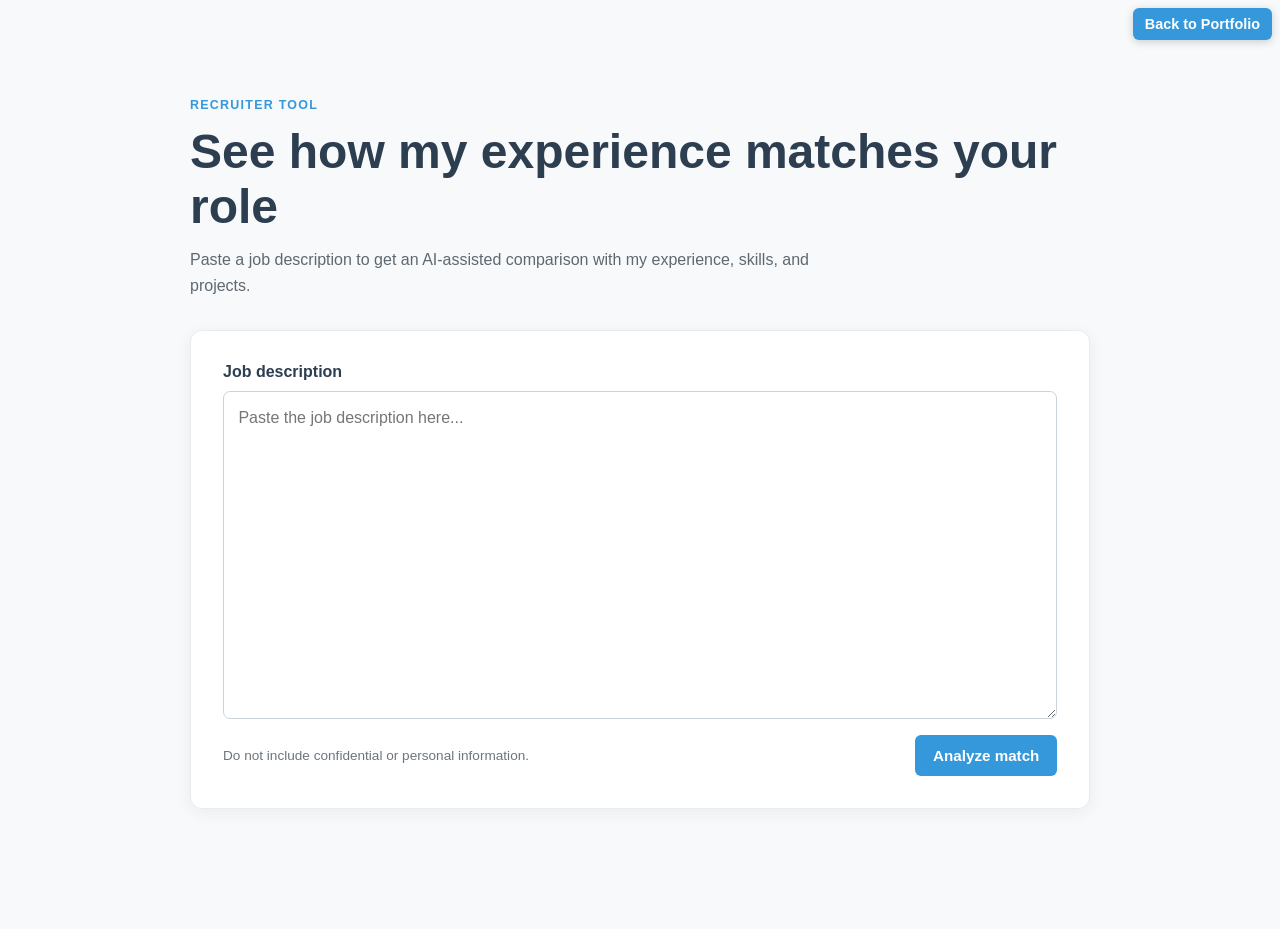
==== recruiter.html @ 26c716fd "AI Enabled Job match" ====
<!DOCTYPE html>
<html lang="en">

<head>
    <meta charset="UTF-8">
    <meta name="viewport" content="width=device-width, initial-scale=1.0">
    <meta name="description" content="Compare a job description with Sandip Trivedi's professional profile.">
    <title>AI Job Match - Sandip Trivedi</title>
    <link rel="stylesheet" href="styles.css">
    <link rel="stylesheet" href="recruiter.css">
</head>

<body class="matcher-page">
    <a class="matcher-launch" href="index.html">Back to Portfolio</a>
    <main class="matcher-main">
        <header class="matcher-header">
            <p class="matcher-eyebrow">Recruiter tool</p>
            <h1>See how my experience matches your role</h1>
            <p>Paste a job description to get an AI-assisted comparison with my experience, skills, and projects.</p>
        </header>

        <form id="match-form" class="matcher-form">
            <label for="job-description">Job description</label>
            <textarea id="job-description" name="job-description" rows="12" maxlength="15000"
                placeholder="Paste the job description here..." required></textarea>
            <div class="matcher-form-footer">
                <span>Do not include confidential or personal information.</span>
                <button id="match-submit" type="submit" class="matcher-submit">Analyze match</button>
            </div>
        </form>

        <p id="match-status" class="match-status" role="status" aria-live="polite"></p>

        <section id="match-results" class="match-results" aria-labelledby="results-title" hidden>
            <div class="score-panel">
                <p class="matcher-eyebrow">AI-assisted estimate</p>
                <div class="score-line">
                    <span id="match-score" class="match-score"></span>
                    <span class="score-out-of">/ 100 match</span>
                </div>
                <p id="match-summary"></p>
            </div>
            <div class="match-details">
                <article>
                    <h2 id="results-title">Relevant strengths</h2>
                    <ul id="match-strengths"></ul>
                </article>
                <article>
                    <h2>Potential gaps</h2>
                    <ul id="match-gaps"></ul>
                </article>
            </div>
            <p id="match-recommendation" class="match-recommendation"></p>
            <p class="match-disclaimer">This AI-generated estimate is informational only and is not a hiring decision.</p>
        </section>
    </main>

    <script src="strings.js"></script>
    <script src="recruiter.js"></script>
</body>

</html>
---- styles.css ----
:root {
    --primary-color: #2c3e50;
    --accent-color: #3498db;
    --bg-dark: #1a252f;
    --text-color: #333;
    --light-gray: #f8f9fa;
    --border-color: #e9ecef;
}

* {
    box-sizing: border-box;
    margin: 0;
    padding: 0;
    font-family: -apple-system, BlinkMacSystemFont, "Segoe UI", Roboto, Helvetica, Arial, sans-serif;
}

body {
    background-color: #ffffff;
    color: var(--text-color);
}

/* Page Frame Structure split into Sidebar + Content Grid */
.app-container {
    display: flex;
    min-height: 100vh;
}

/* Sidebar Styling */
.sidebar {
    width: 320px;
    background-color: var(--bg-dark);
    color: #fff;
    padding: 2.5rem 1.5rem;
    display: flex;
    flex-direction: column;
    position: fixed;
    height: 100vh;
    overflow-y: auto;
}

.sidebar-header {
    text-align: center;
    display: flex;
    flex-direction: column;
    align-items: center;
    /* Centers the image container horizontally */
    margin-bottom: 2rem;

}

/* 4) Profile picture at top styling */
/* 1. The Circular Container Mask */
.avatar-container {
    width: 130px;
    /* Sets the fixed width of your circle */
    height: 130px;
    /* Sets the matching fixed height */
    margin: 0rem auto 1rem auto;
    /* The "0 auto" centers the entire circle horizontally */
    border-radius: 50%;
    /* Turns the square box into a perfect circle */
    overflow: hidden;
    /* Crops out any parts of the image sticking outside the circle */
    border: 3px solid var(--accent-color);
    /* Adds your accent color border ring */
    display: flex;
    /* Prepares a flex alignment fallback */
    justify-content: center;
    align-items: center;
}

/* 2. The Centered Dynamic Image Crop */
.profile-pic {
    object-fit: cover;
    /* CRITICAL: Centers and clips the photo without stretching it */
    object-position: center top;
    /* Optional: Slightly favors keeping the top/head in view */
}


.sidebar h2 {
    font-size: 1.4rem;
    margin-bottom: 0.5rem;
}

.subtitle {
    font-size: 0.85rem;
    color: #bdc3c7;
    line-height: 1.3;
}

/* Navigation inside sidebar */
.sidebar-nav {
    margin-bottom: 2rem;
}

.sidebar-nav a {
    display: block;
    color: #ecf0f1;
    text-decoration: none;
    padding: 0.75rem 1rem;
    margin-bottom: 0.5rem;
    border-radius: 4px;
    transition: background 0.2s;
}

/* 1) Action buttons matrix panel styles */
.action-panel {
    margin-top: 0rem;
    display: flex;
    flex-direction: column;
    gap: 0.6rem;
}

.action-btn {
    display: block;
    text-align: center;
    background-color: var(--accent-color);
    color: white;
    text-decoration: none;
    padding: 0.6rem;
    border-radius: 6px;
    font-size: 0.9rem;
    font-weight: bold;
    cursor: pointer;
    transition: opacity 0.2s;
}

.action-btn:hover {
    opacity: 0.9;
}

.matcher-launch {
    position: fixed;
    top: 0.5rem;
    right: 0.5rem;
    z-index: 1000;
    display: inline-block;
    padding: 0.5rem 0.75rem;
    border-radius: 6px;
    background: var(--accent-color);
    color: #fff;
    font-size: 0.9rem;
    font-weight: 700;
    text-decoration: none;
    box-shadow: 0 2px 8px rgba(0, 0, 0, 0.18);
}

.matcher-launch:hover {
    opacity: 0.9;
}

/* Main content window viewport layout offset */
.main-content {
    margin-left: 320px;
    padding: 3rem;
    width: calc(100% - 320px);
}

.content-section {
    margin-bottom: 4rem;
    scroll-margin-top: 2rem;
}

.content-section h2 {
    color: var(--primary-color);
    margin-bottom: 1.5rem;
    border-bottom: 2px solid var(--border-color);
    padding-bottom: 0.5rem;
}

p {
    line-height: 1.6;
    margin-bottom: 1rem;
}

.skills-list {
    margin-left: 1.2rem;
    line-height: 1.8;
}

/* Professional Timeline */
.experience-card {
    background: var(--light-gray);
    padding: 1.2rem;
    border-left: 4px solid var(--primary-color);
    margin-bottom: 1rem;
    border-radius: 0 4px 4px 0;
}

.experience-card h4 {
    margin-bottom: 0.3rem;
}

.experience-card small {
    display: inline-block;
    margin-bottom: 0.8rem;
    color: #6c757d;
}

.experience-card span {
    color: var(--primary-color);
}

.experience-body {
    display: flex;
    flex-direction: column;
    gap: 0.6rem;
    margin-top: 0.2rem;
}

.experience-point {
    position: relative;
    padding-left: 1rem;
    color: #495057;
    line-height: 1.6;
}

.experience-point::before {
    content: "•";
    position: absolute;
    left: 0;
    color: var(--accent-color);
    font-weight: 700;
}

/* 5) Project Showcase Cards Grid Layout setup */
.projects-grid {
    display: grid;
    grid-template-columns: repeat(auto-fill, minmax(280px, 1fr));
    gap: 1.5rem;
    margin-top: 1.5rem;
}

.project-card {
    border: 1px solid var(--border-color);
    border-radius: 8px;
    padding: 1.5rem;
    background: #fff;
    box-shadow: 0 2px 4px rgba(0, 0, 0, 0.02);
    display: flex;
    flex-direction: column;
}

.project-card h3 {
    font-size: 1.15rem;
    margin-bottom: 0.5rem;
    color: var(--primary-color);
}

.tech-badge {
    display: inline-block;
    font-size: 0.75rem;
    background-color: #e8f4fd;
    color: var(--accent-color);
    padding: 0.2rem 0.5rem;
    border-radius: 4px;
    font-weight: 600;
    margin-bottom: 0.8rem;
    align-self: flex-start;
}

.project-card p {
    font-size: 0.9rem;
    color: #666;
    flex-grow: 1;
}

.project-link {
    text-decoration: none;
    color: var(--accent-color);
    font-weight: bold;
    font-size: 0.85rem;
    margin-top: 1rem;
    display: inline-block;
}

/* Layout responsiveness configurations */
@media(max-width: 768px) {
    .app-container {
        flex-direction: column;
    }

    .sidebar {
        width: 100%;
        position: relative;
        height: auto;
    }

    .main-content {
        width: 100%;
        margin-left: 0;
        padding: 1.5rem;
    }
}

/* Personal Details Grid Blocks Typography layout definitions */
.personal-grid {
    display: grid;
    grid-template-columns: repeat(auto-fill, minmax(240px, 1fr));
    gap: 1rem;
    background: var(--light-gray);
    padding: 1.5rem;
    border-radius: 8px;
    margin-top: 1rem;
}

.detail-row {
    font-size: 0.95rem;
    line-height: 1.5;
}

.detail-row strong {
    color: var(--primary-color);
}


.projects-grid,
.nested-projects-container {
    display: grid !important;
    /* 📱 Mobile First: 1 full-width column by default */
    grid-template-columns: 1fr !important;
    gap: 1.5rem !important;
    width: 100% !important;
    height: auto !important;
    /* 🌟 Crucial: ensures container scales cleanly with content */
}

/* 2. Reset Individual Card Rules */
.project-card,
.nested-project-card {
    width: 100% !important;
    max-width: 100% !important;
    display: flex !important;
    flex-direction: column !important;
}

/* ========================================================
   DESKTOP RESPONSIVE BREAKPOINT (> 768px)
   ======================================================== */
@media (min-width: 769px) {

    /* 🖥️ Desktop: Dynamically switches layout to max 2 cards per horizontal line */
    .projects-grid,
    .nested-projects-container {
        grid-template-columns: repeat(2, 1fr) !important;
    }

    /* 🌟 Force full collapse of target layouts so hidden blocks leave no blank spaces */
    .hide-on-desktop {
        display: none !important;
        visibility: hidden !important;
        opacity: 0 !important;
        margin: 0 !important;
        padding: 0 !important;
        height: 0 !important;
    }
}

/* 3. Safe Hiding Rule (Forces remaining content below to slide up) */

@media (min-width: 769px) {
    .hide-on-desktop {
        /* display: none removes the element entirely from the render tree,
           causing the elements below it to move up instantly */
        display: none !important;
    }
}
---- recruiter.css ----
.matcher-page {
    min-height: 100vh;
    background: var(--light-gray);
}

.matcher-main {
    width: min(900px, calc(100% - 2rem));
    margin: 0 auto;
    padding: 6rem 0 4rem;
}

.matcher-header {
    margin-bottom: 2rem;
}

.matcher-eyebrow {
    color: var(--accent-color);
    font-size: 0.78rem;
    font-weight: 800;
    letter-spacing: 0.1em;
    text-transform: uppercase;
    margin-bottom: 0.5rem;
}

.matcher-header h1 {
    color: var(--primary-color);
    font-size: clamp(2rem, 5vw, 3rem);
    line-height: 1.15;
    margin-bottom: 0.8rem;
}

.matcher-header > p:last-child {
    color: #5e6871;
    max-width: 680px;
}

.matcher-form,
.match-results {
    padding: clamp(1.2rem, 4vw, 2rem);
    border: 1px solid var(--border-color);
    border-radius: 12px;
    background: #fff;
    box-shadow: 0 4px 18px rgba(26, 37, 47, 0.06);
}

.matcher-form label {
    display: block;
    margin-bottom: 0.6rem;
    color: var(--primary-color);
    font-weight: 700;
}

.matcher-form textarea {
    display: block;
    width: 100%;
    min-height: 250px;
    padding: 0.9rem;
    border: 1px solid #cbd3da;
    border-radius: 7px;
    color: var(--text-color);
    font: inherit;
    line-height: 1.55;
    resize: vertical;
}

.matcher-form textarea:focus {
    outline: 3px solid rgba(52, 152, 219, 0.2);
    border-color: var(--accent-color);
}

.matcher-form-footer {
    display: flex;
    align-items: center;
    justify-content: space-between;
    gap: 1rem;
    margin-top: 1rem;
}

.matcher-form-footer > span,
.match-disclaimer {
    color: #6c757d;
    font-size: 0.85rem;
}

.matcher-submit {
    flex: 0 0 auto;
    padding: 0.75rem 1.1rem;
    border: 0;
    border-radius: 6px;
    background: var(--accent-color);
    color: #fff;
    font-size: 0.95rem;
    font-weight: 700;
    cursor: pointer;
}

.matcher-submit:hover:not(:disabled) {
    background: #2980b9;
}

.matcher-submit:disabled {
    cursor: wait;
    opacity: 0.65;
}

.match-status {
    min-height: 1.5rem;
    margin: 1rem 0;
    color: var(--primary-color);
}

.match-status.is-error {
    color: #a93226;
}

.match-results[hidden] {
    display: none;
}

.score-panel {
    padding-bottom: 1.4rem;
    border-bottom: 1px solid var(--border-color);
}

.score-line {
    display: flex;
    align-items: baseline;
    gap: 0.5rem;
    margin-bottom: 0.5rem;
}

.match-score {
    color: var(--primary-color);
    font-size: 3.5rem;
    font-weight: 800;
    line-height: 1;
}

.score-out-of {
    color: #6c757d;
    font-weight: 600;
}

.match-details {
    display: grid;
    grid-template-columns: repeat(2, minmax(0, 1fr));
    gap: 1.5rem;
    padding: 1.5rem 0;
}

.match-details h2 {
    color: var(--primary-color);
    font-size: 1.1rem;
    margin-bottom: 0.75rem;
}

.match-details ul {
    padding-left: 1.2rem;
    color: #495057;
    line-height: 1.6;
}

.match-details li + li {
    margin-top: 0.5rem;
}

.match-recommendation {
    padding: 1rem;
    border-radius: 7px;
    background: #e8f4fd;
    color: var(--primary-color);
}

.match-disclaimer {
    margin: 1rem 0 0;
}

@media (max-width: 600px) {
    .matcher-main {
        padding-top: 5.5rem;
    }

    .matcher-form-footer,
    .match-details {
        align-items: stretch;
        grid-template-columns: 1fr;
        flex-direction: column;
    }

    .matcher-submit {
        width: 100%;
    }
}
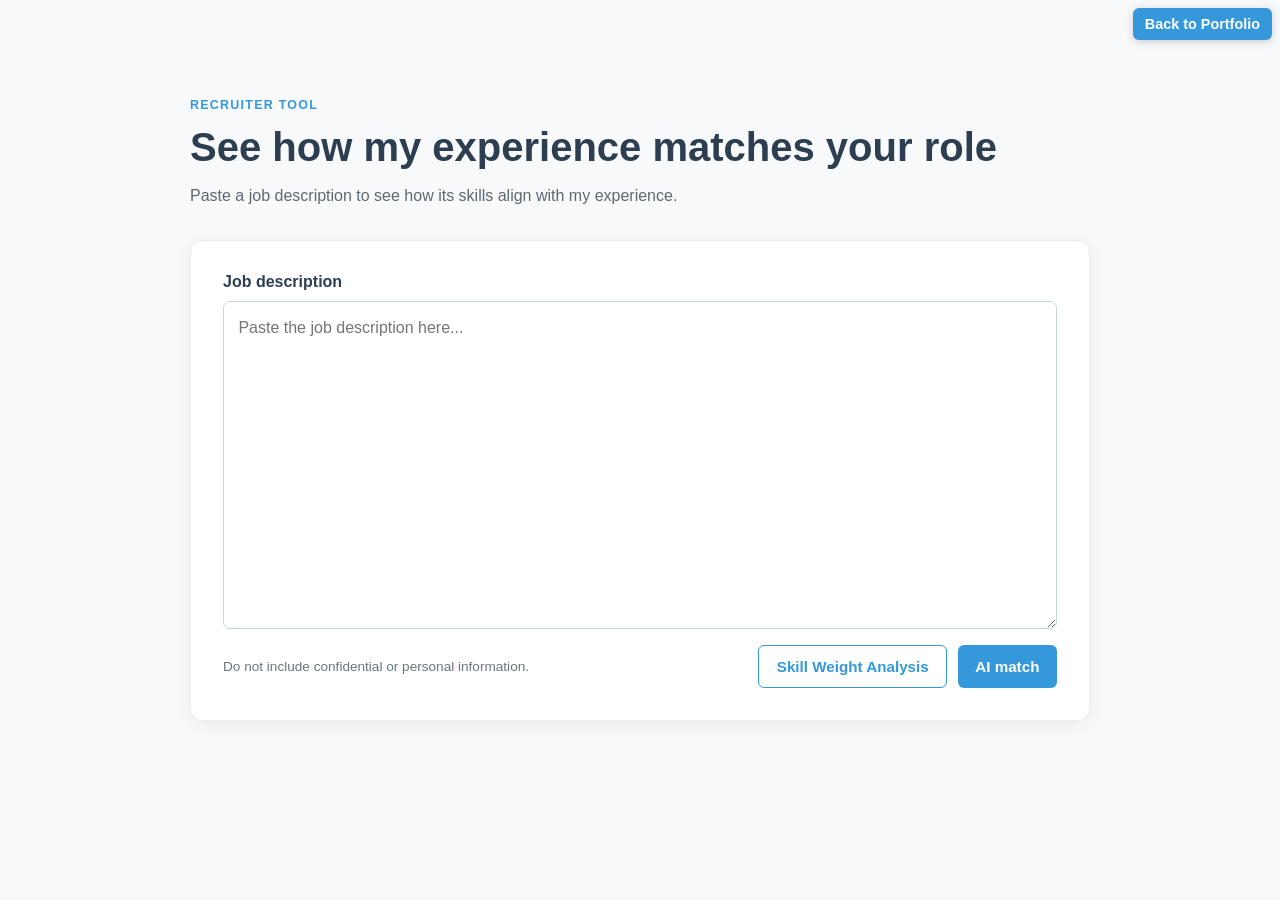
==== commit a219a677: "Added email CV button and some data for JD match" ====
--- a/recruiter.html
+++ b/recruiter.html
@@ -5,7 +5,7 @@
     <meta charset="UTF-8">
     <meta name="viewport" content="width=device-width, initial-scale=1.0">
     <meta name="description" content="Compare a job description with Sandip Trivedi's professional profile.">
-    <title>AI Job Match - Sandip Trivedi</title>
+    <title>Job Match - Sandip Trivedi</title>
     <link rel="stylesheet" href="styles.css">
     <link rel="stylesheet" href="recruiter.css">
 </head>
@@ -16,7 +16,7 @@
         <header class="matcher-header">
             <p class="matcher-eyebrow">Recruiter tool</p>
             <h1>See how my experience matches your role</h1>
-            <p>Paste a job description to get an AI-assisted comparison with my experience, skills, and projects.</p>
+            <p>Paste a job description to see how its skills align with my experience.</p>
         </header>
 
         <form id="match-form" class="matcher-form">
@@ -25,21 +25,32 @@
                 placeholder="Paste the job description here..." required></textarea>
             <div class="matcher-form-footer">
                 <span>Do not include confidential or personal information.</span>
-                <button id="match-submit" type="submit" class="matcher-submit">Analyze match</button>
+                <div class="matcher-actions">
+                    <button id="static-match" type="button" class="matcher-submit matcher-submit-secondary">
+                        Skill Weight Analysis
+                    </button>
+                    <button id="match-submit" type="button" class="matcher-submit">AI match</button>
+                </div>
             </div>
         </form>
 
         <p id="match-status" class="match-status" role="status" aria-live="polite"></p>
+        <progress id="static-match-progress" class="static-match-progress" max="10" value="0"
+            aria-label="Static match processing progress" hidden></progress>
 
         <section id="match-results" class="match-results" aria-labelledby="results-title" hidden>
             <div class="score-panel">
-                <p class="matcher-eyebrow">AI-assisted estimate</p>
+                <p id="match-type" class="matcher-eyebrow">AI-assisted estimate</p>
                 <div class="score-line">
                     <span id="match-score" class="match-score"></span>
-                    <span class="score-out-of">/ 100 match</span>
+                    <span class="score-out-of">match</span>
                 </div>
                 <p id="match-summary"></p>
             </div>
+            <section id="match-experience" class="match-experience" aria-labelledby="experience-title" hidden>
+                <h2 id="experience-title">Experience requirement fit</h2>
+                <ul id="match-experience-list"></ul>
+            </section>
             <div class="match-details">
                 <article>
                     <h2 id="results-title">Relevant strengths</h2>
@@ -50,13 +61,57 @@
                     <ul id="match-gaps"></ul>
                 </article>
             </div>
-            <p id="match-recommendation" class="match-recommendation"></p>
-            <p class="match-disclaimer">This AI-generated estimate is informational only and is not a hiring decision.</p>
+            <div class="match-disclaimer-row">
+                <p id="match-disclaimer" class="match-disclaimer">This AI-generated estimate is informational only and
+                    is
+                    not a hiring decision.</p>
+                <div id="match-calculation" class="match-calculation" hidden>
+                    <button id="match-calculation-toggle" class="match-calculation-toggle" type="button"
+                        aria-expanded="false" aria-controls="match-calculation-data">
+                        Show mathematical data
+                    </button>
+                    <div id="match-calculation-data" class="match-calculation-data" hidden></div>
+                </div>
+            </div>
         </section>
     </main>
 
+    <dialog id="ai-match-dialog" class="ai-match-dialog" aria-labelledby="ai-match-dialog-title">
+        <h2 id="ai-match-dialog-title">AI matching is under development</h2>
+        <p>The AI-powered job description comparison is not available yet. You can use Skill Weight Analysis in the
+            meantime.</p>
+        <button id="ai-match-dialog-close" type="button" class="matcher-submit">Got it</button>
+    </dialog>
+
+    <script id="skill-weightages" type="application/json">
+        [
+            { "skill": "iOS", "weightage": "100%", "keywords": ["iOS", "iPhone", "iPad"] },
+            { "skill": "Swift", "weightage": "100%", "keywords": ["Swift"] },
+            { "skill": "SwiftUI", "weightage": "100%", "keywords": ["SwiftUI"] },
+            { "skill": "UIKit", "weightage": "85%", "keywords": ["UIKit"] },
+            { "skill": "BLE", "weightage": "85%", "keywords": ["BLE", "Bluetooth Low Energy"] },
+            { "skill": "IoT", "weightage": "85%", "keywords": ["IoT", "Internet of Things"] },
+            { "skill": "Mobile architecture", "weightage": "85%", "keywords": ["mobile architecture", "software architecture", "solution architecture"] },
+            { "skill": "MVVM", "weightage": "85%", "keywords": ["MVVM"] },
+            { "skill": "Team leadership", "weightage": "85%", "keywords": ["team leadership", "technical leadership", "engineering leadership", "mentoring"] },
+            { "skill": "Project management", "weightage": "80%", "keywords": ["project management", "project manager", "delivery management"] },
+            { "skill": "Objective-C", "weightage": "80%", "keywords": ["Objective-C", "Objective C"] },
+            { "skill": "React.js", "weightage": "75%", "keywords": ["React.js", "React JS", "React"] },
+            { "skill": "JavaScript", "weightage": "75%", "keywords": ["JavaScript", "Java Script"] },
+            { "skill": "REST APIs", "weightage": "75%", "keywords": ["REST API", "REST APIs"] },
+            { "skill": "Agile", "weightage": "75%", "keywords": ["Agile", "Scrum"] },
+            { "skill": "CI/CD", "weightage": "70%", "keywords": ["CI/CD", "continuous integration", "continuous delivery"] },
+            { "skill": "TypeScript", "weightage": "70%", "keywords": ["TypeScript", "Type Script"] },
+            { "skill": "AWS", "weightage": "65%", "keywords": ["AWS", "Amazon Web Services"] },
+            { "skill": "React Native", "weightage": "65%", "keywords": ["React Native"] },
+            { "skill": "Android", "weightage": "55%", "keywords": ["Android"] },
+            { "skill": "Java", "weightage": "50%", "keywords": ["Java"] },
+            { "skill": "Kotlin", "weightage": "50%", "keywords": ["Kotlin"] },
+            { "skill": "Flutter", "weightage": "40%", "keywords": ["Flutter"] }
+        ]
+    </script>
     <script src="strings.js"></script>
     <script src="recruiter.js"></script>
 </body>
 
-</html>
+</html>
--- a/recruiter.css
+++ b/recruiter.css
@@ -24,9 +24,10 @@
 
 .matcher-header h1 {
     color: var(--primary-color);
-    font-size: clamp(2rem, 5vw, 3rem);
+    font-size: clamp(1.75rem, 3.5vw, 2.5rem);
     line-height: 1.15;
     margin-bottom: 0.8rem;
+    white-space: nowrap;
 }
 
 .matcher-header > p:last-child {
@@ -76,6 +77,12 @@
     margin-top: 1rem;
 }
 
+.matcher-actions {
+    display: flex;
+    flex: 0 0 auto;
+    gap: 0.65rem;
+}
+
 .matcher-form-footer > span,
 .match-disclaimer {
     color: #6c757d;
@@ -98,11 +105,49 @@
     background: #2980b9;
 }
 
+.matcher-submit-secondary {
+    border: 1px solid var(--accent-color);
+    background: #fff;
+    color: var(--accent-color);
+}
+
+.matcher-submit-secondary:hover:not(:disabled) {
+    background: #eef7fd;
+}
+
 .matcher-submit:disabled {
     cursor: wait;
     opacity: 0.65;
 }
 
+.ai-match-dialog {
+    position: fixed;
+    inset: 50% auto auto 50%;
+    transform: translate(-50%, -50%);
+    width: min(440px, calc(100% - 2rem));
+    padding: 1.5rem;
+    border: 1px solid var(--border-color);
+    border-radius: 12px;
+    color: var(--text-color);
+    box-shadow: 0 12px 40px rgba(26, 37, 47, 0.2);
+}
+
+.ai-match-dialog::backdrop {
+    background: rgba(26, 37, 47, 0.55);
+}
+
+.ai-match-dialog h2 {
+    margin-bottom: 0.75rem;
+    color: var(--primary-color);
+    font-size: 1.35rem;
+}
+
+.ai-match-dialog p {
+    margin-bottom: 1.25rem;
+    color: #5e6871;
+    line-height: 1.5;
+}
+
 .match-status {
     min-height: 1.5rem;
     margin: 1rem 0;
@@ -113,6 +158,18 @@
     color: #a93226;
 }
 
+.static-match-progress {
+    display: block;
+    width: 100%;
+    height: 0.6rem;
+    margin: -0.5rem 0 1rem;
+    accent-color: var(--accent-color);
+}
+
+.static-match-progress[hidden] {
+    display: none;
+}
+
 .match-results[hidden] {
     display: none;
 }
@@ -124,8 +181,8 @@
 
 .score-line {
     display: flex;
-    align-items: baseline;
-    gap: 0.5rem;
+    align-items: center;
+    gap: 0.65rem;
     margin-bottom: 0.5rem;
 }
 
@@ -139,6 +196,13 @@
 .score-out-of {
     color: #6c757d;
     font-weight: 600;
+}
+
+@media (max-width: 600px) {
+    .matcher-header h1 {
+        font-size: clamp(1.5rem, 6vw, 2rem);
+        white-space: normal;
+    }
 }
 
 .match-details {
@@ -160,8 +224,94 @@
     line-height: 1.6;
 }
 
+#match-strengths.is-weighted {
+    padding-left: 0;
+    list-style: none;
+}
+
+#match-strengths.is-weighted li {
+    display: grid;
+    grid-template-columns: minmax(8rem, 0.35fr) minmax(0, 1fr);
+    align-items: center;
+    gap: 1rem;
+}
+
+#match-strengths.is-weighted li + li {
+    margin-top: 0.8rem;
+}
+
 .match-details li + li {
     margin-top: 0.5rem;
+}
+
+.match-details li > .match-weight-label {
+    font-weight: 600;
+}
+
+#match-strengths.is-weighted .match-weight-bar {
+    height: 0.75rem;
+    min-width: 0;
+    margin: 0;
+    overflow: hidden;
+    border-radius: 0;
+    background: #e8edf1;
+}
+
+.match-weight-bar-fill {
+    height: 100%;
+    border-radius: 0;
+    background: var(--accent-color);
+    transition: width 200ms ease;
+}
+
+.match-experience {
+    padding: 1.25rem 0;
+    border-bottom: 1px solid var(--border-color);
+}
+
+.match-experience[hidden] {
+    display: none;
+}
+
+.match-experience h2 {
+    color: var(--primary-color);
+    font-size: 1.1rem;
+    margin-bottom: 0.75rem;
+}
+
+.match-experience ul {
+    padding-left: 1.2rem;
+    color: #495057;
+    line-height: 1.6;
+}
+
+.match-experience li + li {
+    margin-top: 0.75rem;
+}
+
+.match-experience-bar {
+    height: 0.65rem;
+    margin-top: 0.35rem;
+    overflow: hidden;
+    background: #e8edf1;
+}
+
+.match-experience-bar-fill {
+    height: 100%;
+    background: #d99b2b;
+    transition: width 200ms ease;
+}
+
+.match-experience-bar-fill.is-best-match {
+    background: #27865b;
+}
+
+.match-experience-bar-fill.is-average-match {
+    background: #d99b2b;
+}
+
+.match-experience-bar-fill.is-not-matched {
+    background: #b94a48;
 }
 
 .match-recommendation {
@@ -175,12 +325,67 @@
     margin: 1rem 0 0;
 }
 
+.match-disclaimer-row {
+    display: grid;
+    grid-template-columns: minmax(0, 1fr) auto;
+    align-items: baseline;
+    gap: 0.25rem 0.65rem;
+}
+
+.match-calculation {
+    margin-top: 1rem;
+}
+
+.match-calculation:not([hidden]) {
+    display: contents;
+}
+
+.match-calculation[hidden],
+.match-calculation-data[hidden] {
+    display: none;
+}
+
+.match-calculation-toggle {
+    padding: 0;
+    border: 0;
+    background: transparent;
+    color: #5e6871;
+    font: inherit;
+    font-size: 0.75rem;
+    text-decoration: underline;
+    text-underline-offset: 2px;
+    cursor: pointer;
+}
+
+.match-calculation-toggle:hover {
+    color: var(--primary-color);
+}
+
+.match-calculation-data {
+    grid-column: 1 / -1;
+    margin-top: 0.6rem;
+    padding: 0.75rem;
+    border-left: 3px solid var(--accent-color);
+    background: #f6f8fa;
+    color: #495057;
+    font-size: 0.85rem;
+}
+
+.match-calculation-data p {
+    margin: 0;
+}
+
+.match-calculation-data p + p {
+    margin-top: 0.35rem;
+}
+
 @media (max-width: 600px) {
     .matcher-main {
         padding-top: 5.5rem;
     }
 
     .matcher-form-footer,
+    .matcher-actions,
     .match-details {
         align-items: stretch;
         grid-template-columns: 1fr;
